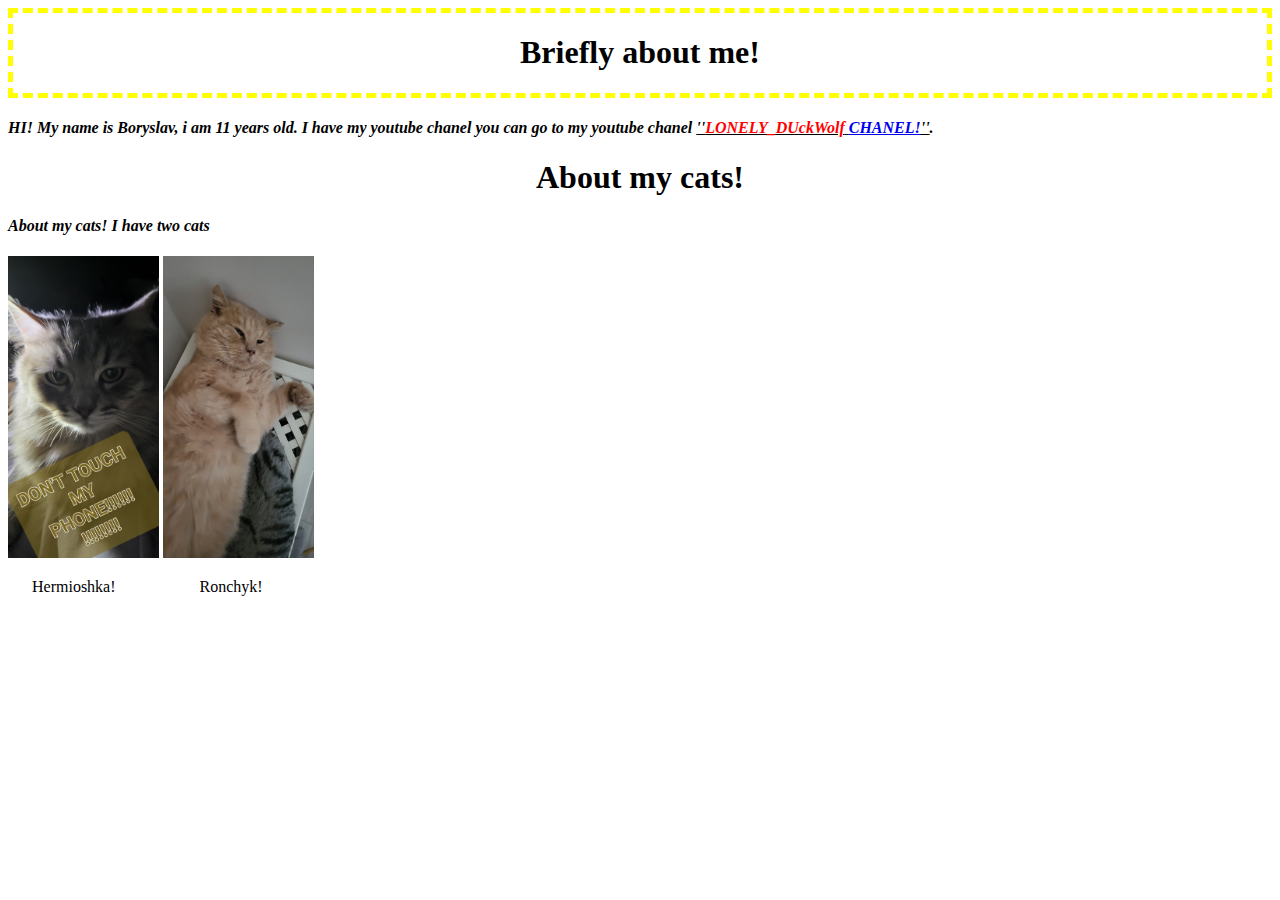
==== index.html @ 30d56ebd "www" ====
<!DOCTYPE html>
<html lang="en">
<head>
    <meta charset="UTF-8">
    <meta http-equiv="X-UA-Compatible" content="IE=edge">
    <meta name="viewport" content="width=device-width, initial-scale=1.0">
    <title>LONELY_DUckWolf</title>
    <link rel="stylesheet" href="style.css">
</head>
<body>
    <div class="lone">
    <h1><b>Briefly about me!</b></h1>
    </div>
    <h4><p><i>HI! My name is Boryslav, i am 11 years old. I have my youtube chanel you can go to my <b>youtube chanel <u>''<span style="color: red;">LONELY_DUckWolf</span>  <a href="https://www.youtube.com/channel/UCgwAg_RAaOzTPssuJJYe76w" target="_blank">CHANEL!</a>''</u></b>. </i></p></h4>
    <h1 style="text-align: center;">About my cats!</h1>
    <h4><p><i>About my cats! I have two cats </i></p></h4>
    <img src="cat.jpg" alt="cat" width="151" height="302">          <img src="cat_orange.jpg" alt="cat_orange" width="151" height="302">
    <p><b style="color: white;">......</b>Hermioshka!<b style="color: white;">.....................</b>Ronchyk!</p>
</body>
</html>
---- style.css ----
.lone {
    text-align: center;
    border: 5px dashed yellow;
}

.cats {
    border: 3px dashed greenyellow;
}
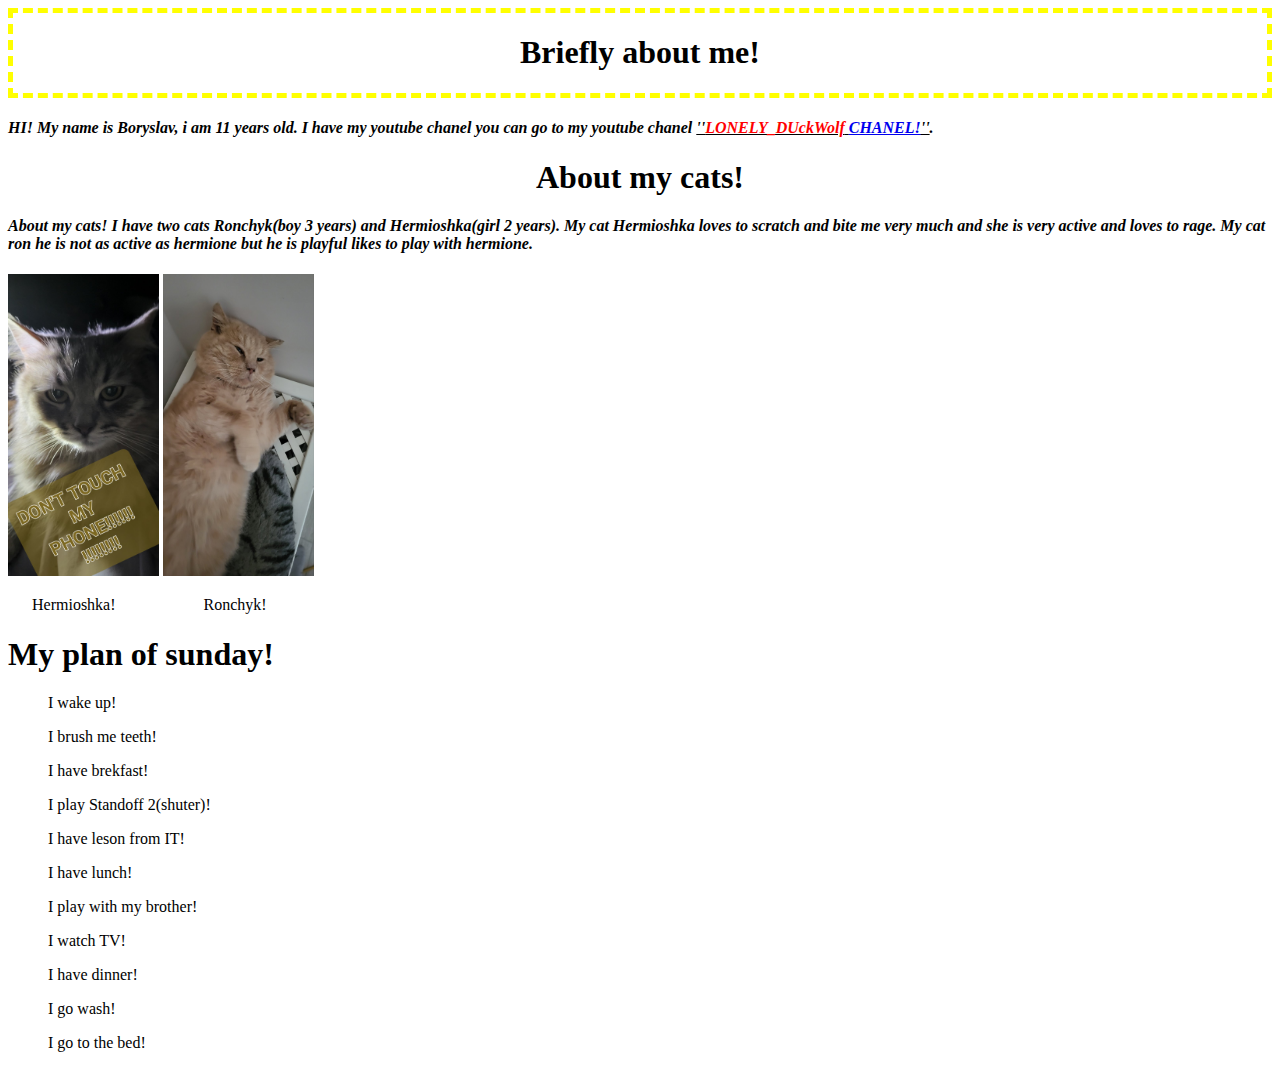
==== commit e12e515c: "qqqq" ====
--- a/index.html
+++ b/index.html
@@ -13,8 +13,23 @@
     </div>
     <h4><p><i>HI! My name is Boryslav, i am 11 years old. I have my youtube chanel you can go to my <b>youtube chanel <u>''<span style="color: red;">LONELY_DUckWolf</span>  <a href="https://www.youtube.com/channel/UCgwAg_RAaOzTPssuJJYe76w" target="_blank">CHANEL!</a>''</u></b>. </i></p></h4>
     <h1 style="text-align: center;">About my cats!</h1>
-    <h4><p><i>About my cats! I have two cats </i></p></h4>
+    <h4><p><i>About my cats! I have two cats Ronchyk(boy 3 years) and Hermioshka(girl 2 years). My cat Hermioshka loves to scratch and bite me very much and she is very active and loves to rage. My cat ron he is not as active as hermione but he is playful likes to play with hermione.</i></p></h4>
     <img src="cat.jpg" alt="cat" width="151" height="302">          <img src="cat_orange.jpg" alt="cat_orange" width="151" height="302">
-    <p><b style="color: white;">......</b>Hermioshka!<b style="color: white;">.....................</b>Ronchyk!</p>
+    <p><b style="color: white;">......</b>Hermioshka!<b style="color: white;">......................</b>Ronchyk!</p>
+
+    <div clas="lonee"> 
+    <h1>My plan of sunday!</h1>
+    </div>
+    <ol>I wake up!</ol>
+    <ol>I brush me teeth!</ol>
+    <ol>I have brekfast!</ol>
+    <ol>I play Standoff 2(shuter)!</ol>
+    <ol>I have leson from IT!</ol>
+    <ol>I have lunch!</ol>
+    <ol>I play with my brother!</ol>
+    <ol>I watch TV!</ol>
+    <ol>I have dinner!</ol>
+    <ol>I go wash!</ol>
+    <ol>I go to the bed!</ol>
 </body>
 </html>--- a/style.css
+++ b/style.css
@@ -5,4 +5,8 @@
 
 .cats {
     border: 3px dashed greenyellow;
+}
+
+.lonee {
+    text-align: center;
 }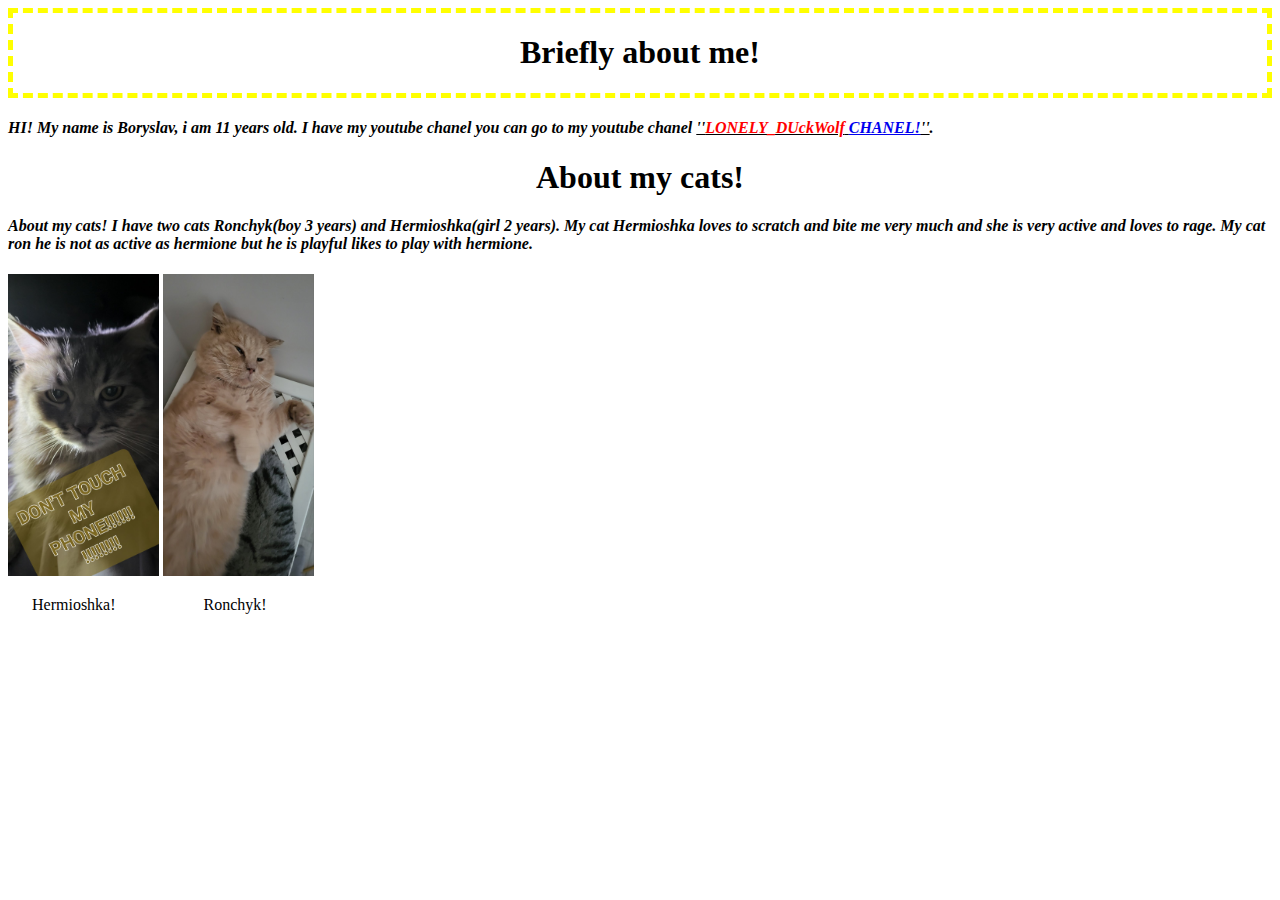
==== commit 8e53b34d: ";;;" ====
--- a/index.html
+++ b/index.html
@@ -16,20 +16,5 @@
     <h4><p><i>About my cats! I have two cats Ronchyk(boy 3 years) and Hermioshka(girl 2 years). My cat Hermioshka loves to scratch and bite me very much and she is very active and loves to rage. My cat ron he is not as active as hermione but he is playful likes to play with hermione.</i></p></h4>
     <img src="cat.jpg" alt="cat" width="151" height="302">          <img src="cat_orange.jpg" alt="cat_orange" width="151" height="302">
     <p><b style="color: white;">......</b>Hermioshka!<b style="color: white;">......................</b>Ronchyk!</p>
-
-    <div clas="lonee"> 
-    <h1>My plan of sunday!</h1>
-    </div>
-    <ol>I wake up!</ol>
-    <ol>I brush me teeth!</ol>
-    <ol>I have brekfast!</ol>
-    <ol>I play Standoff 2(shuter)!</ol>
-    <ol>I have leson from IT!</ol>
-    <ol>I have lunch!</ol>
-    <ol>I play with my brother!</ol>
-    <ol>I watch TV!</ol>
-    <ol>I have dinner!</ol>
-    <ol>I go wash!</ol>
-    <ol>I go to the bed!</ol>
 </body>
 </html>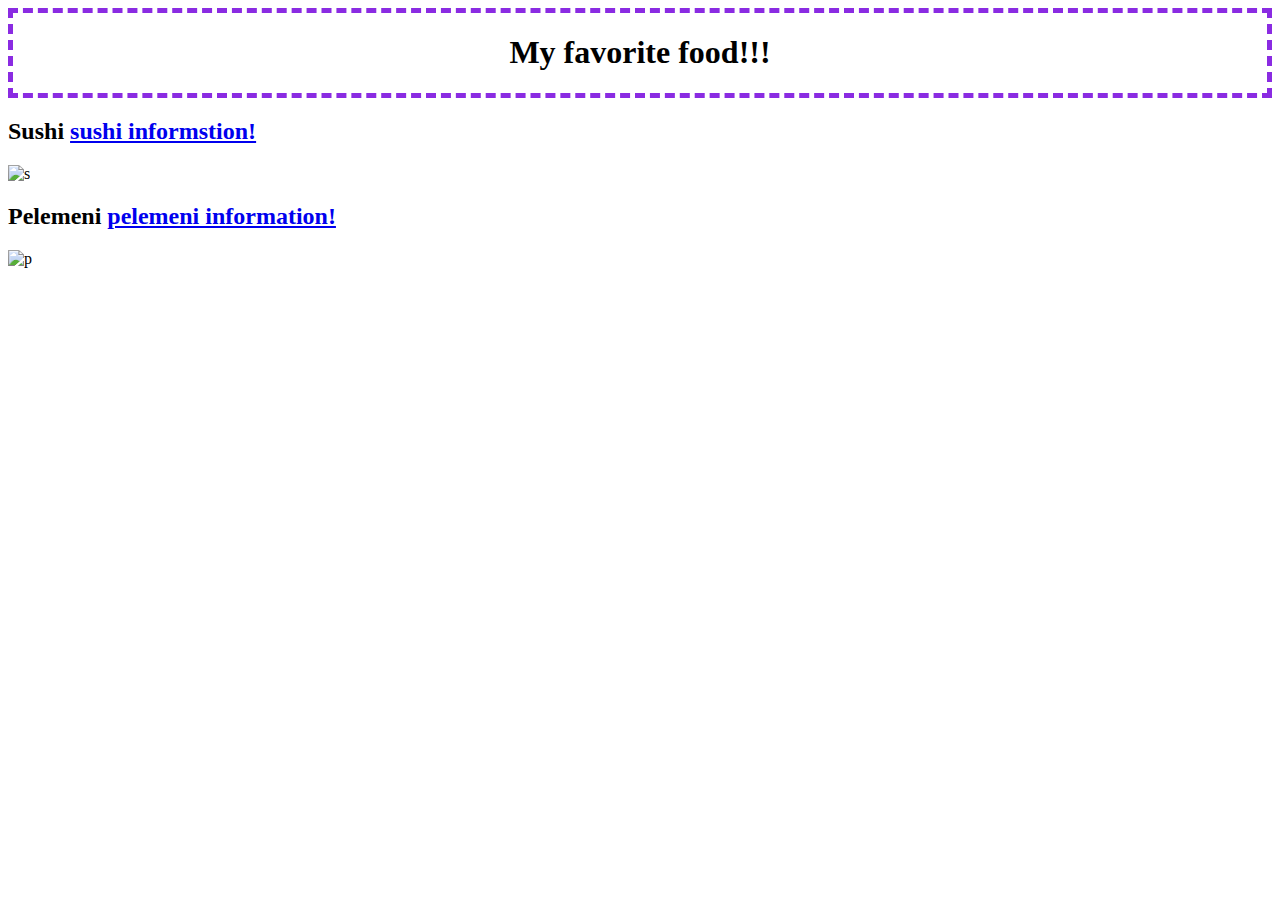
==== commit 6083d251: "y" ====
--- a/index.html
+++ b/index.html
@@ -8,13 +8,12 @@
     <link rel="stylesheet" href="style.css">
 </head>
 <body>
-    <div class="lone">
-    <h1><b>Briefly about me!</b></h1>
+    <div class="moy_wolky_delaut_ayf">
+        <h1>My favorite food!!!</h1>
     </div>
-    <h4><p><i>HI! My name is Boryslav, i am 11 years old. I have my youtube chanel you can go to my <b>youtube chanel <u>''<span style="color: red;">LONELY_DUckWolf</span>  <a href="https://www.youtube.com/channel/UCgwAg_RAaOzTPssuJJYe76w" target="_blank">CHANEL!</a>''</u></b>. </i></p></h4>
-    <h1 style="text-align: center;">About my cats!</h1>
-    <h4><p><i>About my cats! I have two cats Ronchyk(boy 3 years) and Hermioshka(girl 2 years). My cat Hermioshka loves to scratch and bite me very much and she is very active and loves to rage. My cat ron he is not as active as hermione but he is playful likes to play with hermione.</i></p></h4>
-    <img src="cat.jpg" alt="cat" width="151" height="302">          <img src="cat_orange.jpg" alt="cat_orange" width="151" height="302">
-    <p><b style="color: white;">......</b>Hermioshka!<b style="color: white;">......................</b>Ronchyk!</p>
+        <h2>Sushi <a href="https://uk.wikipedia.org/wiki/%D0%A1%D1%83%D1%88%D1%96">sushi informstion!</a></h2>
+        <img src="https://pizza-sushi.com.ua/sites/default/files/styles/wm_style/public/content/blyudo/blyudo-preview-images/sushi-set-bingo-irpen-bucha-zakaz-dostavka-edy-pizzeria-rich-family_0.jpg?itok=7J2TwyA8" alt="s" width="600px" height="400px">
+        <h2>Pelemeni <a href="https://en.wikipedia.org/wiki/Pelmeni">pelemeni information!</a></h2>
+        <img src="https://cookingcounty.com/wp-content/uploads/2022/03/russian-pelmeni-recipe.jpg" alt="p" width="640px" height="426">
 </body>
 </html>--- a/style.css
+++ b/style.css
@@ -1,12 +1,4 @@
-.lone {
+.moy_wolky_delaut_ayf {
+    border: 5px dashed blueviolet;
     text-align: center;
-    border: 5px dashed yellow;
 }
-
-.cats {
-    border: 3px dashed greenyellow;
-}
-
-.lonee {
-    text-align: center;
-}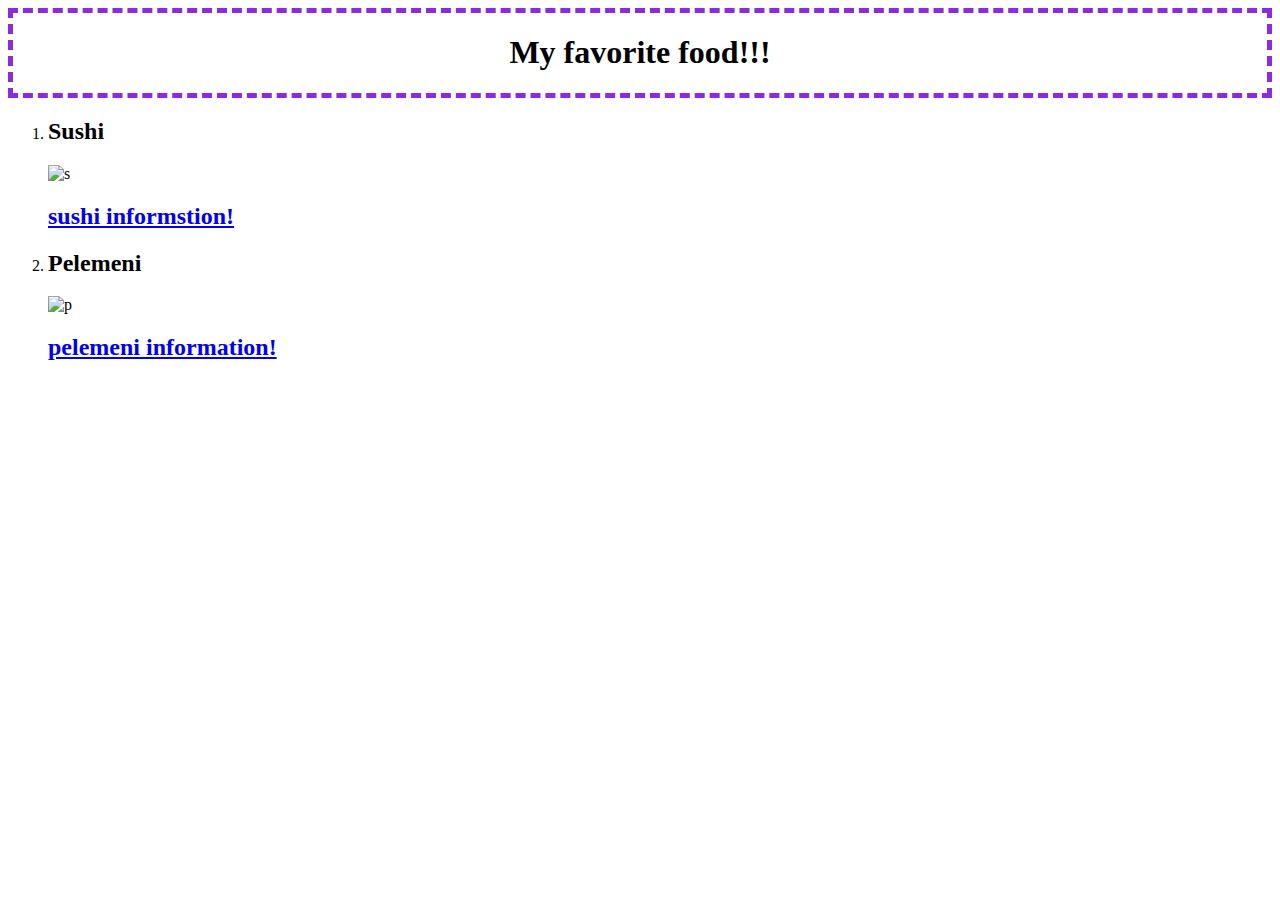
==== commit f1dc13a7: "sushi and pelemeni" ====
--- a/index.html
+++ b/index.html
@@ -11,9 +11,13 @@
     <div class="moy_wolky_delaut_ayf">
         <h1>My favorite food!!!</h1>
     </div>
-        <h2>Sushi <a href="https://uk.wikipedia.org/wiki/%D0%A1%D1%83%D1%88%D1%96">sushi informstion!</a></h2>
+    <ol>
+        <li><h2>Sushi</h2></li>
         <img src="https://pizza-sushi.com.ua/sites/default/files/styles/wm_style/public/content/blyudo/blyudo-preview-images/sushi-set-bingo-irpen-bucha-zakaz-dostavka-edy-pizzeria-rich-family_0.jpg?itok=7J2TwyA8" alt="s" width="600px" height="400px">
-        <h2>Pelemeni <a href="https://en.wikipedia.org/wiki/Pelmeni">pelemeni information!</a></h2>
+        <h2><a href="https://uk.wikipedia.org/wiki/%D0%A1%D1%83%D1%88%D1%96">sushi informstion!</a></h2>
+        <li><h2>Pelemeni</h2></li>
         <img src="https://cookingcounty.com/wp-content/uploads/2022/03/russian-pelmeni-recipe.jpg" alt="p" width="640px" height="426">
+        <h2><a href="https://en.wikipedia.org/wiki/Pelmeni">pelemeni information!</a></h2>
+    </ol>
 </body>
 </html>--- a/style.css
+++ b/style.css
@@ -2,3 +2,8 @@
     border: 5px dashed blueviolet;
     text-align: center;
 }
+
+
+.sushi {
+    font-weight: 100px;
+}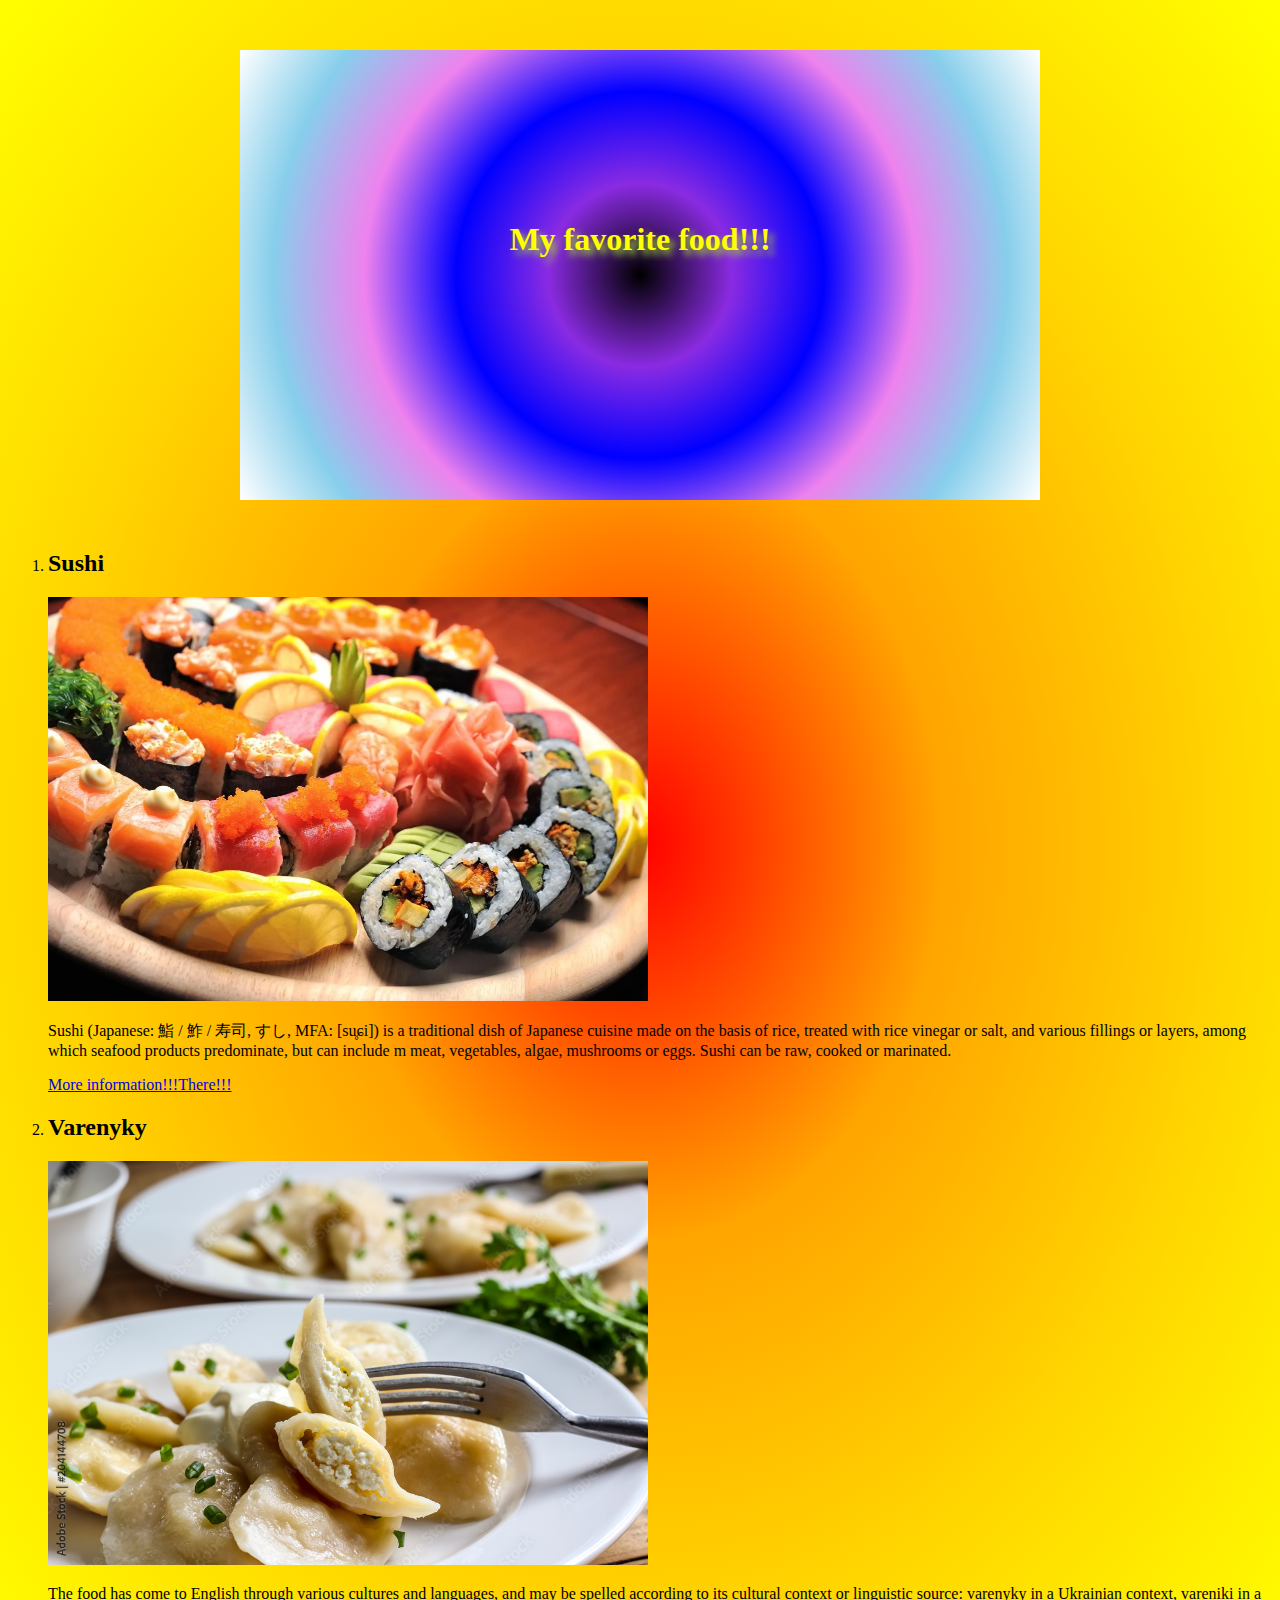
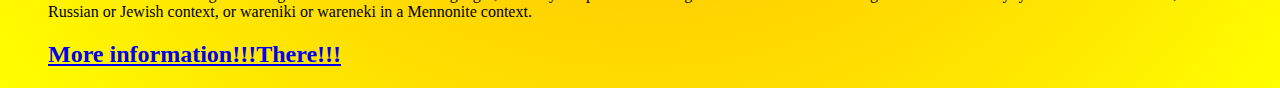
==== commit de7a5529: "reigan" ====
--- a/index.html
+++ b/index.html
@@ -7,17 +7,28 @@
     <title>LONELY_DUckWolf</title>
     <link rel="stylesheet" href="style.css">
 </head>
-<body>
-    <div class="moy_wolky_delaut_ayf">
-        <h1>My favorite food!!!</h1>
+<body class="body"><div class="box-style">
+        <h1 class="moy_wolky_delaut_ayf">My favorite food!!!</h1>
     </div>
     <ol>
-        <li><h2>Sushi</h2></li>
-        <img src="https://pizza-sushi.com.ua/sites/default/files/styles/wm_style/public/content/blyudo/blyudo-preview-images/sushi-set-bingo-irpen-bucha-zakaz-dostavka-edy-pizzeria-rich-family_0.jpg?itok=7J2TwyA8" alt="s" width="600px" height="400px">
-        <h2><a href="https://uk.wikipedia.org/wiki/%D0%A1%D1%83%D1%88%D1%96">sushi informstion!</a></h2>
-        <li><h2>Pelemeni</h2></li>
-        <img src="https://cookingcounty.com/wp-content/uploads/2022/03/russian-pelmeni-recipe.jpg" alt="p" width="640px" height="426">
-        <h2><a href="https://en.wikipedia.org/wiki/Pelmeni">pelemeni information!</a></h2>
+        <li>
+            <article>
+                <h2><b>Sushi</b></h2>
+                <img class="wasya" src="./sushi.webp" alt="sushi">
+                <p>Sushi (Japanese: 鮨 / 鮓 / 寿司, すし, MFA: [su̥ɕi]) is a traditional dish of Japanese cuisine made on the basis of rice, treated with rice vinegar or salt, and various fillings or layers, among which seafood products predominate, but can include m meat, vegetables, algae, mushrooms or eggs. Sushi can be raw, cooked or marinated.</p>
+                <a class="sushi-wiki" href="https://en.wikipedia.org/wiki/Sushi">More information!!!There!!!</a>
+            </article>
+        </li>
+
+
+        <li>
+            <article>
+                <h2><b>Varenyky</b></h2>
+                <img class="wasya2" src="./varenyky.jpg" alt="varenyky">
+                <p>The food has come to English through various cultures and languages, and may be spelled according to its cultural context or linguistic source: varenyky in a Ukrainian context, vareniki in a Russian or Jewish context, or wareniki or wareneki in a Mennonite context.</p>
+                <h2><a href="https://en.wiktionary.org/wiki/varenyky">More information!!!There!!!</a></h2>
+            </article>
+        </li>
     </ol>
 </body>
 </html>--- a/style.css
+++ b/style.css
@@ -1,9 +1,33 @@
 .moy_wolky_delaut_ayf {
-    border: 5px dashed blueviolet;
     text-align: center;
+    color: yellow;
+    text-shadow: 5px 5px 7px yellowgreen;
 }
 
 
-.sushi {
-    font-weight: 100px;
+.wasya {
+    width: 600px;
+    height: 404px;
+}
+
+.wasya2 {
+    width: 600px;
+    height: 404px;
+}
+
+body {
+    /* background-image:linear-gradient(to right bottom, skyblue, violet, gold, orange); */
+background-image: radial-gradient(ellipse at center, red, orange,gold, yellow);
+}
+
+.box-style {
+    border: 0.000000000000000000000000000000000000000000000005px dashed rgb(3, 3, 74);
+    width: 800px;
+    height: 300px;
+    margin-left: auto;
+    margin-right: auto;
+    background-image: radial-gradient(circle at center, black, blueviolet, blue, violet, skyblue, white);
+    padding-top: 150px;
+    margin-top: 50px;
+    margin-bottom: 50px;
 }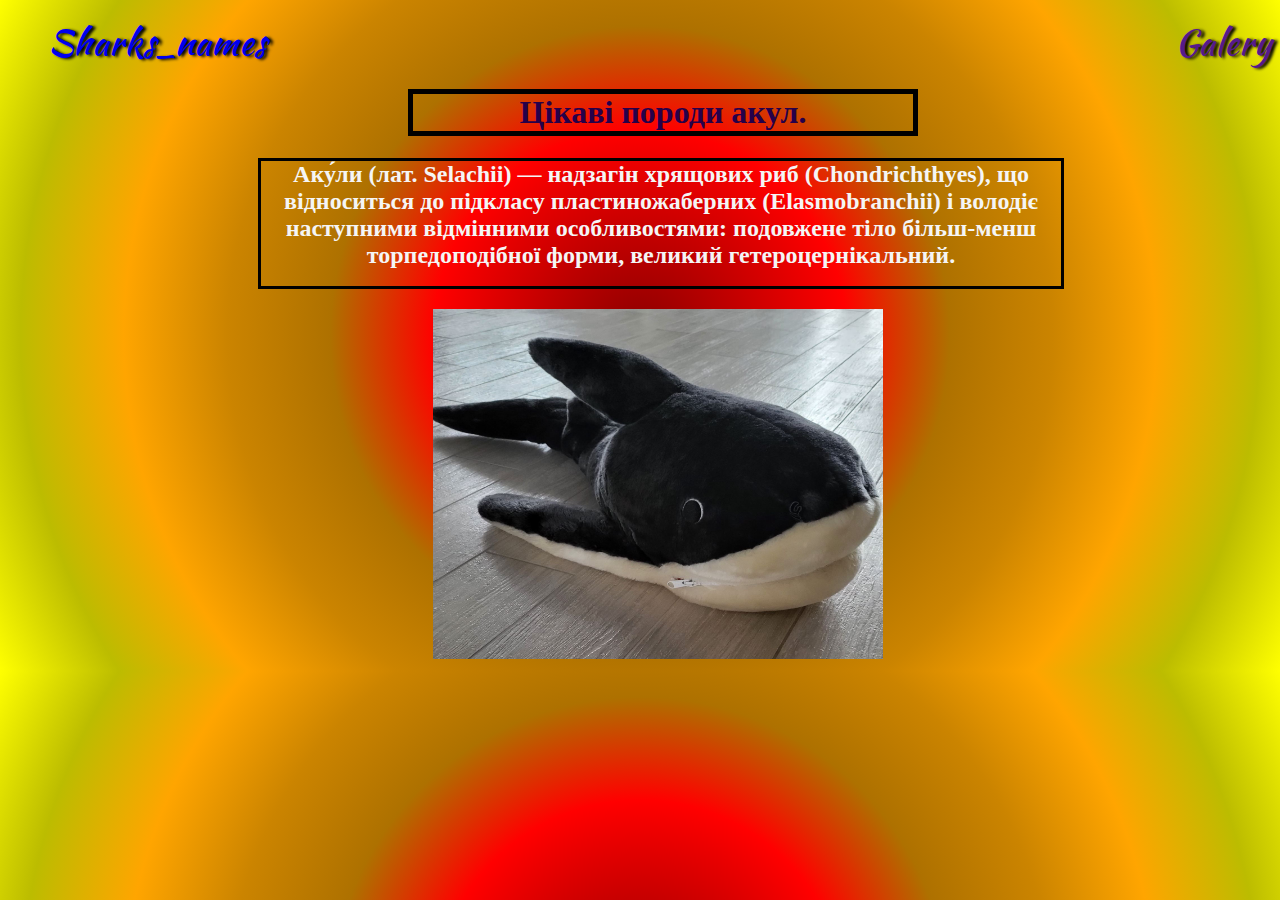
==== commit 2c5a1fcc: "frekf" ====
--- a/index.html
+++ b/index.html
@@ -4,31 +4,30 @@
     <meta charset="UTF-8">
     <meta http-equiv="X-UA-Compatible" content="IE=edge">
     <meta name="viewport" content="width=device-width, initial-scale=1.0">
-    <title>LONELY_DUckWolf</title>
-    <link rel="stylesheet" href="style.css">
+    <title>Document</title>
+    <link rel="stylesheet" href="./style.css">
+<link rel="preconnect" href="https://fonts.gstatic.com" crossorigin>
+<link href="https://fonts.googleapis.com/css2?family=Kaushan+Script&display=swap" rel="stylesheet">
+
 </head>
-<body class="body"><div class="box-style">
-        <h1 class="moy_wolky_delaut_ayf">My favorite food!!!</h1>
-    </div>
-    <ol>
-        <li>
-            <article>
-                <h2><b>Sushi</b></h2>
-                <img class="wasya" src="./sushi.webp" alt="sushi">
-                <p>Sushi (Japanese: 鮨 / 鮓 / 寿司, すし, MFA: [su̥ɕi]) is a traditional dish of Japanese cuisine made on the basis of rice, treated with rice vinegar or salt, and various fillings or layers, among which seafood products predominate, but can include m meat, vegetables, algae, mushrooms or eggs. Sushi can be raw, cooked or marinated.</p>
-                <a class="sushi-wiki" href="https://en.wikipedia.org/wiki/Sushi">More information!!!There!!!</a>
-            </article>
-        </li>
+<body class="body">
+    <header>
+        <ul class="pages_list">
+            <li class="pages-item">
+            <a href="./sharks.html" class="pages-link">Sharks_names</a>
+            </li>
+            <li class="pages-item">
+             <a href="" class="pages-link">Galery</a>
+            </li>
+        </ul>
+        </header>
+    <h1 class="main">Цікаві породи акул.</h1>
+    <h2 class="text_shark">
+        <b>
+            Аку́ли (лат. Selachii) — надзагін хрящових риб (Chondrichthyes), що відноситься до підкласу пластиножаберних (Elasmobranchii) і володіє наступними відмінними особливостями: подовжене тіло більш-менш торпедоподібної форми, великий гетероцернікальний.
+        </b>
+    </h2>
 
-
-        <li>
-            <article>
-                <h2><b>Varenyky</b></h2>
-                <img class="wasya2" src="./varenyky.jpg" alt="varenyky">
-                <p>The food has come to English through various cultures and languages, and may be spelled according to its cultural context or linguistic source: varenyky in a Ukrainian context, vareniki in a Russian or Jewish context, or wareniki or wareneki in a Mennonite context.</p>
-                <h2><a href="https://en.wiktionary.org/wiki/varenyky">More information!!!There!!!</a></h2>
-            </article>
-        </li>
-    </ol>
+    <image class="shark_images_golovna" src="./СПАСИТЕ МЕНЯ!АА!.jpg" alt="shark">
 </body>
 </html>--- a/style.css
+++ b/style.css
@@ -1,33 +1,69 @@
-.moy_wolky_delaut_ayf {
-    text-align: center;
-    color: yellow;
-    text-shadow: 5px 5px 7px yellowgreen;
+.body {
+
+    background-image: radial-gradient(circle at center, rgb(138, 0, 0), rgb(196, 0, 0), red, rgb(174, 113, 0), rgb(203, 132, 0), orange, rgb(188, 188, 0), yellow);
 }
 
-
-.wasya {
-    width: 600px;
-    height: 404px;
+.main {
+    text-align: center;
+    color: rgb(38, 0, 74);
+    border: 5px solid black;
+    width: 500px;
+    margin-left: 400px;
 }
 
-.wasya2 {
-    width: 600px;
-    height: 404px;
+.text_shark {
+    color: whitesmoke;
+    width: 800px;
+    height: 125px;
+    text-align: center;
+    border: 3px solid black;
+    margin-left: 250px;
+    margin-left: 250px;
 }
 
-body {
-    /* background-image:linear-gradient(to right bottom, skyblue, violet, gold, orange); */
-background-image: radial-gradient(ellipse at center, red, orange,gold, yellow);
+.shark_images_golovna {
+    width: 450px;
+    height: 350px;
+    margin-left: 425px;
 }
 
-.box-style {
-    border: 0.000000000000000000000000000000000000000000000005px dashed rgb(3, 3, 74);
-    width: 800px;
-    height: 300px;
-    margin-left: auto;
-    margin-right: auto;
-    background-image: radial-gradient(circle at center, black, blueviolet, blue, violet, skyblue, white);
-    padding-top: 150px;
-    margin-top: 50px;
-    margin-bottom: 50px;
-}+.pages_list {
+    display: flex;
+    justify-content: space-between;
+    list-style: none ;
+}
+
+.pages-link {
+  font-family: 'Kaushan Script';
+  text-decoration: none ;
+  text-shadow: 3px 1px 3px black;
+  font-size: 36px;
+}
+
+.father {
+    display: flex;
+    justify-content: space-between;
+    list-style: none ;
+}
+
+.shark-1_list {
+    border: 3px solid black;
+    width: 322px;
+    height: 350px;
+}
+
+.shark-1_image {
+    width: 322px;
+    height: 245px;
+}
+
+.shark-2_list {
+    border: 3px solid black;
+    width: 322px;
+    height: 350px;
+}
+
+.shark-2_image {
+    width: 322px;
+    height: 245px;
+}
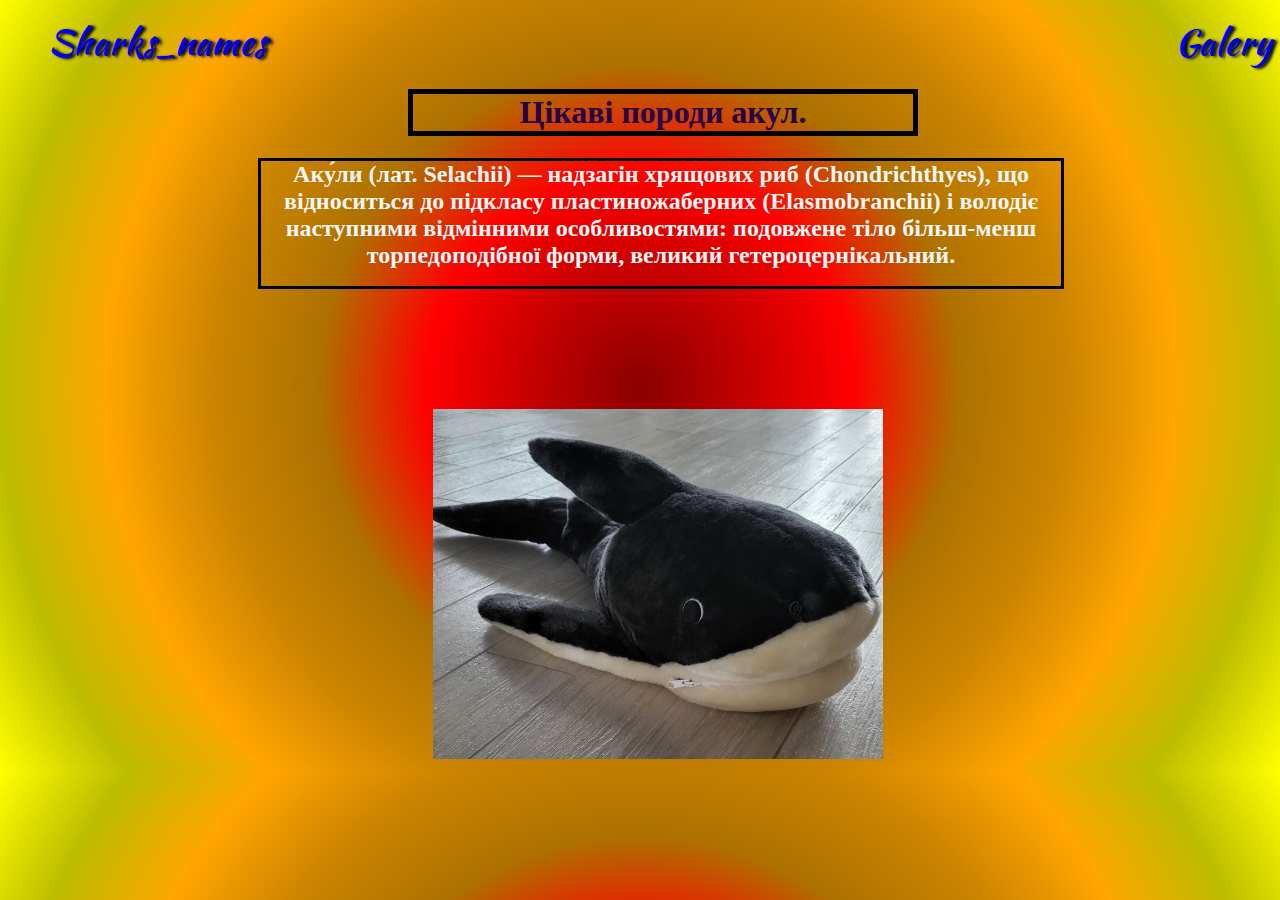
==== commit 8c4c74a4: "obnowa" ====
--- a/index.html
+++ b/index.html
@@ -1,33 +1,47 @@
 <!DOCTYPE html>
 <html lang="en">
+
 <head>
     <meta charset="UTF-8">
     <meta http-equiv="X-UA-Compatible" content="IE=edge">
     <meta name="viewport" content="width=device-width, initial-scale=1.0">
     <title>Document</title>
+    <link href="https://unpkg.com/aos@2.3.1/dist/aos.css" rel="stylesheet">
+    <link rel="stylesheet" href="https://cdnjs.cloudflare.com/ajax/libs/animate.css/4.1.1/animate.min.css" />
+
     <link rel="stylesheet" href="./style.css">
-<link rel="preconnect" href="https://fonts.gstatic.com" crossorigin>
-<link href="https://fonts.googleapis.com/css2?family=Kaushan+Script&display=swap" rel="stylesheet">
+    <link rel="preconnect" href="https://fonts.gstatic.com" crossorigin>
+    <link href="https://fonts.googleapis.com/css2?family=Kaushan+Script&display=swap" rel="stylesheet">
+
 
 </head>
+
 <body class="body">
     <header>
         <ul class="pages_list">
             <li class="pages-item">
-            <a href="./sharks.html" class="pages-link">Sharks_names</a>
+                <a href="./sharks.html" class="pages-link animate__backInUp">Sharks_names</a>
             </li>
             <li class="pages-item">
-             <a href="" class="pages-link">Galery</a>
+                <a href="./momo.html" class="pages-link animate__backInUp">Galery</a>
             </li>
         </ul>
-        </header>
-    <h1 class="main">Цікаві породи акул.</h1>
+    </header>
+    <h1 class="main animate__heartBeat">Цікаві породи акул.</h1>
     <h2 class="text_shark">
         <b>
-            Аку́ли (лат. Selachii) — надзагін хрящових риб (Chondrichthyes), що відноситься до підкласу пластиножаберних (Elasmobranchii) і володіє наступними відмінними особливостями: подовжене тіло більш-менш торпедоподібної форми, великий гетероцернікальний.
+            Аку́ли (лат. Selachii) — надзагін хрящових риб (Chondrichthyes), що відноситься до підкласу пластиножаберних
+            (Elasmobranchii) і володіє наступними відмінними особливостями: подовжене тіло більш-менш торпедоподібної
+            форми, великий гетероцернікальний.
         </b>
     </h2>
 
-    <image class="shark_images_golovna" src="./СПАСИТЕ МЕНЯ!АА!.jpg" alt="shark">
+    <img class="shark_images_golovna" data-aos-easing="ease-out-cubic" data-aos-duration="2500" data-aos="zoom-in-down"
+        src="./helpme.jpg" alt="shark">
+    <script src="https://unpkg.com/aos@2.3.1/dist/aos.js"></script>
+    <script>
+        AOS.init();
+    </script>
 </body>
+
 </html>--- a/style.css
+++ b/style.css
@@ -25,7 +25,10 @@
     width: 450px;
     height: 350px;
     margin-left: 425px;
+    margin-top: 100px;
+    
 }
+
 
 .pages_list {
     display: flex;
@@ -55,15 +58,62 @@
 .shark-1_image {
     width: 322px;
     height: 245px;
+    overflow: hidden;
 }
 
 .shark-2_list {
     border: 3px solid black;
     width: 322px;
-    height: 350px;
+    height: 303px;
+    margin-top: 50px;
+    position: relative;
 }
 
 .shark-2_image {
     width: 322px;
     height: 245px;
+    overflow: hidden;
 }
+
+
+.overlay {
+    position: absolute;
+    top: 0;
+    left: 0;
+    width: 100%;
+    height: 100%;
+    background-image: radial-gradient(circle at center,  rgba(0, 0, 60, 0.674), rgba(0, 0, 118, 0.685), rgba(0, 0, 195, 0.685), rgba(0, 0, 204, 0.696), blueviolet, blue);
+    display: flex;
+    align-items: center;
+    justify-content: center;
+    opacity: 0;
+    transition: opacity 1s linear 250ms;
+  }
+.shark-2_list:hover .overlay {
+    opacity: 1;
+}
+
+.akuly {
+    text-align: center;
+}
+
+.momo {
+    width: 1300px;
+    height: 800px;
+    margin-left: 300px;
+}
+
+.button {
+    background-color: rgba(121, 255, 210, 0.711);
+    color: black;
+    border: none;
+    width: 180px;
+    height: 180px;
+    border-radius: 50%;
+}
+
+
+.shark-2_list:hover {
+    box-shadow: 1px 2px 8px 5px rgb(0, 0, 0);
+
+}